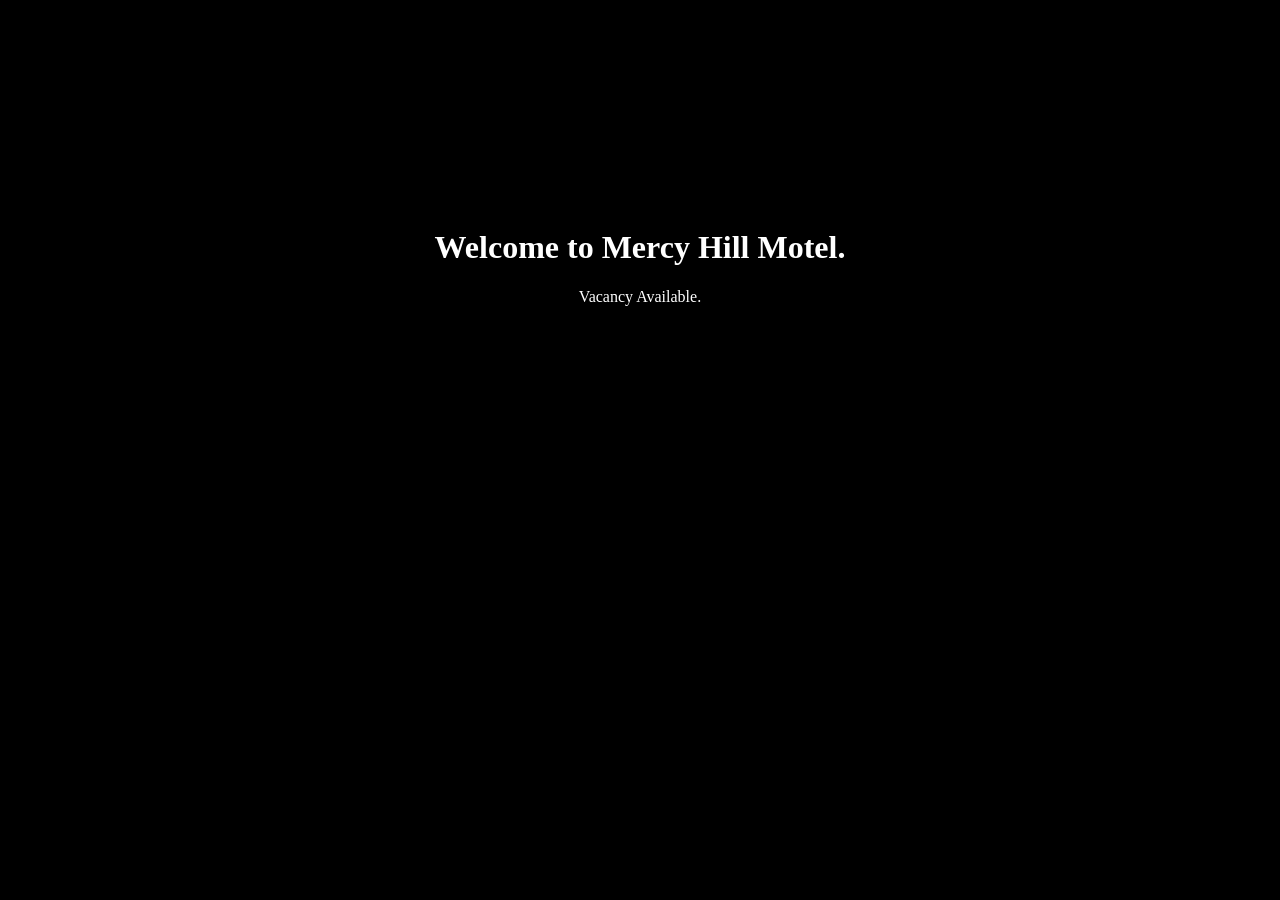
==== index.html @ ccec3cfb "Add files via upload" ====
<!DOCTYPE html>
<html>
<head>
    <title>Mercy Hill Motel</title>
</head>

<body style="background:black;color:white;text-align:center;padding-top:200px;font-family:serif;">
    <h1>Welcome to Mercy Hill Motel.</h1>
    <p>Vacancy Available.</p>
</body>
</html>
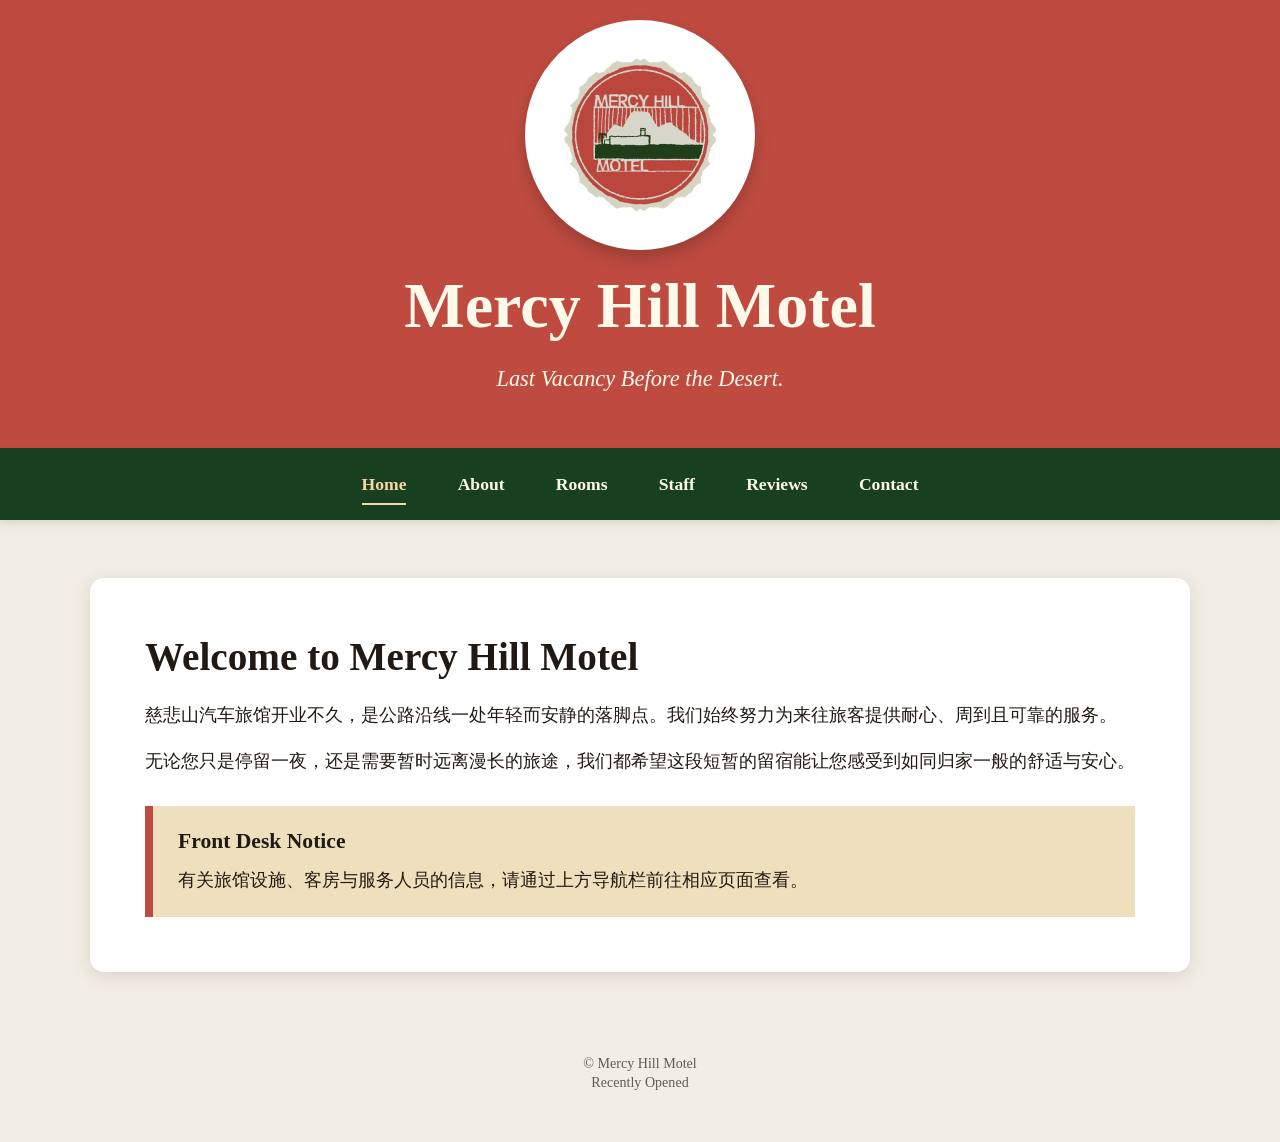
==== commit f70859d7: "Add files via upload" ====
--- a/index.html
+++ b/index.html
@@ -1,11 +1,48 @@
-<!DOCTYPE html>
-<html>
-<head>
-    <title>Mercy Hill Motel</title>
-</head>
-
-<body style="background:black;color:white;text-align:center;padding-top:200px;font-family:serif;">
-    <h1>Welcome to Mercy Hill Motel.</h1>
-    <p>Vacancy Available.</p>
-</body>
-</html>+<!DOCTYPE html>
+<html lang="zh-CN">
+<head>
+  <meta charset="UTF-8">
+  <meta name="viewport" content="width=device-width, initial-scale=1.0">
+  <meta name="description" content="慈悲山汽车旅馆官方网站">
+  <title>Mercy Hill Motel</title>
+  <link rel="stylesheet" href="styles.css">
+</head>
+<body>
+  <header class="hero">
+    <div class="logo-shell">
+      <img src="imageslogo.jpg" alt="Mercy Hill Motel 标志">
+    </div>
+    <h1>Mercy Hill Motel</h1>
+    <p class="tagline">Last Vacancy Before the Desert.</p>
+  </header>
+
+  <nav aria-label="主要导航">
+    <a class="active" href="index.html">Home</a>
+    <a href="about.html">About</a>
+    <a href="rooms.html">Rooms</a>
+    <a href="staff.html">Staff</a>
+    <a href="reviews.html">Reviews</a>
+    <a href="contact.html">Contact</a>
+  </nav>
+
+  <main class="home-main">
+    <section class="panel">
+      <h2>Welcome to Mercy Hill Motel</h2>
+      <p>
+        慈悲山汽车旅馆开业不久，是公路沿线一处年轻而安静的落脚点。我们始终努力为来往旅客提供耐心、周到且可靠的服务。
+      </p>
+      <p>
+        无论您只是停留一夜，还是需要暂时远离漫长的旅途，我们都希望这段短暂的留宿能让您感受到如同归家一般的舒适与安心。
+      </p>
+
+      <div class="notice">
+        <h3>Front Desk Notice</h3>
+        <p>有关旅馆设施、客房与服务人员的信息，请通过上方导航栏前往相应页面查看。</p>
+      </div>
+
+    </section>
+  </main>
+
+  <footer>© Mercy Hill Motel<br>Recently Opened</footer>
+</body>
+</html>
--- a/styles.css
+++ b/styles.css
@@ -0,0 +1,394 @@
+:root {
+  --red: #bf4b40;
+  --red-dark: #a93f36;
+  --green: #183f20;
+  --cream: #f3eee5;
+  --notice: #eee0bd;
+  --ink: #211a14;
+  --muted: #625a51;
+  --white: #fff;
+  --shadow: 0 4px 17px rgba(48, 39, 29, 0.13);
+}
+
+* {
+  box-sizing: border-box;
+}
+
+html {
+  min-height: 100%;
+}
+
+body {
+  min-height: 100vh;
+  margin: 0;
+  display: flex;
+  flex-direction: column;
+  color: var(--ink);
+  background: var(--cream);
+  font-family: Georgia, "Times New Roman", "Noto Serif SC", serif;
+  font-size: 18px;
+  line-height: 1.55;
+}
+
+a {
+  color: inherit;
+}
+
+.hero {
+  min-height: 440px;
+  padding: 20px 24px 52px;
+  display: flex;
+  flex-direction: column;
+  align-items: center;
+  justify-content: center;
+  color: #fff9e9;
+  text-align: center;
+  background: var(--red);
+}
+
+.hero.compact {
+  min-height: 280px;
+  padding: 25px 20px 34px;
+}
+
+.logo-shell {
+  width: 230px;
+  height: 230px;
+  margin-bottom: 20px;
+  padding: 15px;
+  overflow: hidden;
+  border-radius: 50%;
+  background: #fff;
+  box-shadow: 0 8px 15px rgba(42, 23, 18, 0.25);
+}
+
+.compact .logo-shell {
+  width: 145px;
+  height: 145px;
+  margin-bottom: 14px;
+  padding: 9px;
+}
+
+.logo-shell img {
+  width: 100%;
+  height: 100%;
+  display: block;
+  border-radius: 50%;
+  object-fit: cover;
+}
+
+h1 {
+  margin: 0;
+  font-size: clamp(2.6rem, 6vw, 4rem);
+  line-height: 1.12;
+}
+
+.compact h1 {
+  font-size: clamp(2rem, 5vw, 3rem);
+}
+
+.tagline {
+  margin: 20px 0 0;
+  font-size: clamp(1.05rem, 2.4vw, 1.4rem);
+  font-style: italic;
+}
+
+.page-label {
+  margin: 8px 0 0;
+  color: #f4e5ce;
+  font-size: 1rem;
+  letter-spacing: 0.12em;
+  text-transform: uppercase;
+}
+
+nav {
+  min-height: 72px;
+  padding: 0 20px;
+  display: flex;
+  align-items: center;
+  justify-content: center;
+  gap: clamp(22px, 4vw, 58px);
+  background: var(--green);
+  box-shadow: 0 3px 8px rgba(0, 0, 0, 0.12);
+}
+
+nav a {
+  position: relative;
+  padding: 21px 0;
+  color: #fff9e9;
+  font-size: 1.1rem;
+  font-weight: 700;
+  text-decoration: none;
+  white-space: nowrap;
+}
+
+nav a:hover,
+nav a:focus,
+nav a.active {
+  color: #f3d9a5;
+}
+
+nav a.active::after {
+  content: "";
+  position: absolute;
+  right: 0;
+  bottom: 14px;
+  left: 0;
+  height: 2px;
+  background: #f3d9a5;
+}
+
+main {
+  width: min(1180px, calc(100% - 32px));
+  margin: 58px auto 72px;
+  flex: 1;
+}
+
+.home-main {
+  width: min(1100px, calc(100% - 32px));
+}
+
+.panel {
+  padding: clamp(30px, 5vw, 55px);
+  background: var(--white);
+  border-radius: 14px;
+  box-shadow: var(--shadow);
+}
+
+h2 {
+  margin: 0 0 22px;
+  font-size: clamp(1.75rem, 4vw, 2.45rem);
+  line-height: 1.2;
+}
+
+h3 {
+  margin: 0 0 9px;
+  font-size: 1.35rem;
+  line-height: 1.25;
+}
+
+p {
+  margin: 0 0 18px;
+}
+
+p:last-child {
+  margin-bottom: 0;
+}
+
+.notice {
+  margin-top: 30px;
+  padding: 22px 25px;
+  background: var(--notice);
+  border-left: 8px solid var(--red);
+}
+
+.notice h3 {
+  margin-bottom: 12px;
+}
+
+.three-column,
+.two-column {
+  display: grid;
+  gap: 24px;
+  margin-top: 28px;
+}
+
+.three-column {
+  grid-template-columns: repeat(3, 1fr);
+}
+
+.two-column {
+  grid-template-columns: repeat(2, 1fr);
+}
+
+.sub-card {
+  padding: 25px;
+  background: #faf7f1;
+  border: 1px solid #e3dbcf;
+  border-radius: 8px;
+}
+
+.status {
+  display: inline-block;
+  margin-bottom: 15px;
+  padding: 4px 11px;
+  color: #fff;
+  background: var(--green);
+  border-radius: 3px;
+  font-size: 0.76rem;
+  font-weight: bold;
+  letter-spacing: 0.08em;
+}
+
+.status.closed {
+  color: #3d3429;
+  background: #d9caa9;
+}
+
+.room-meta,
+.staff-role,
+.review-user {
+  display: block;
+  color: var(--muted);
+  font-size: 0.84rem;
+}
+
+.room-meta {
+  margin: -2px 0 14px;
+  font-style: italic;
+}
+
+ul {
+  margin: 14px 0 0;
+  padding-left: 22px;
+}
+
+li {
+  margin: 5px 0;
+}
+
+.room-numbers {
+  margin-top: 20px;
+  padding: 17px 20px;
+  color: #533128;
+  background: var(--notice);
+  border-left: 6px solid var(--red);
+  font-family: "Courier New", monospace;
+  font-size: 0.91rem;
+  line-height: 1.85;
+}
+
+.staff-role {
+  margin-bottom: 7px;
+  color: var(--red-dark);
+  font-weight: bold;
+  letter-spacing: 0.08em;
+  text-transform: uppercase;
+}
+
+.pending {
+  color: #83786b;
+  font-style: italic;
+}
+
+.review {
+  position: relative;
+  padding-bottom: 48px;
+}
+
+.review::after {
+  content: "★★★★★";
+  position: absolute;
+  bottom: 20px;
+  left: 25px;
+  color: var(--red);
+  letter-spacing: 0.08em;
+}
+
+.review-user {
+  margin-top: 18px;
+  font-family: Arial, sans-serif;
+  font-size: 0.68rem;
+  letter-spacing: 0.07em;
+}
+
+.contact-grid {
+  display: grid;
+  grid-template-columns: repeat(2, 1fr);
+  gap: 30px;
+}
+
+.contact-label {
+  display: block;
+  margin-bottom: 6px;
+  color: var(--red-dark);
+  font-size: 0.78rem;
+  font-weight: bold;
+  letter-spacing: 0.08em;
+  text-transform: uppercase;
+}
+
+.contact-value {
+  overflow-wrap: anywhere;
+  font-size: 1.08rem;
+}
+
+.back-home {
+  display: inline-block;
+  margin-top: 28px;
+  color: var(--red-dark);
+  font-weight: bold;
+}
+
+footer {
+  padding: 10px 20px 50px;
+  color: #5f5b57;
+  text-align: center;
+  font-size: 0.88rem;
+  line-height: 1.35;
+}
+
+@media (max-width: 820px) {
+  .three-column,
+  .two-column {
+    grid-template-columns: 1fr;
+  }
+
+  nav {
+    justify-content: flex-start;
+    overflow-x: auto;
+  }
+}
+
+@media (max-width: 560px) {
+  body {
+    font-size: 16px;
+  }
+
+  .hero {
+    min-height: 390px;
+  }
+
+  .hero.compact {
+    min-height: 240px;
+  }
+
+  .logo-shell {
+    width: 185px;
+    height: 185px;
+    padding: 12px;
+  }
+
+  .compact .logo-shell {
+    width: 120px;
+    height: 120px;
+  }
+
+  nav {
+    min-height: 60px;
+    gap: 27px;
+  }
+
+  nav a {
+    padding: 17px 0;
+    font-size: 1rem;
+  }
+
+  nav a.active::after {
+    bottom: 10px;
+  }
+
+  main,
+  .home-main {
+    width: min(100% - 20px, 1180px);
+    margin-top: 34px;
+  }
+
+  .panel {
+    padding: 26px 22px;
+  }
+
+  .contact-grid {
+    grid-template-columns: 1fr;
+  }
+}
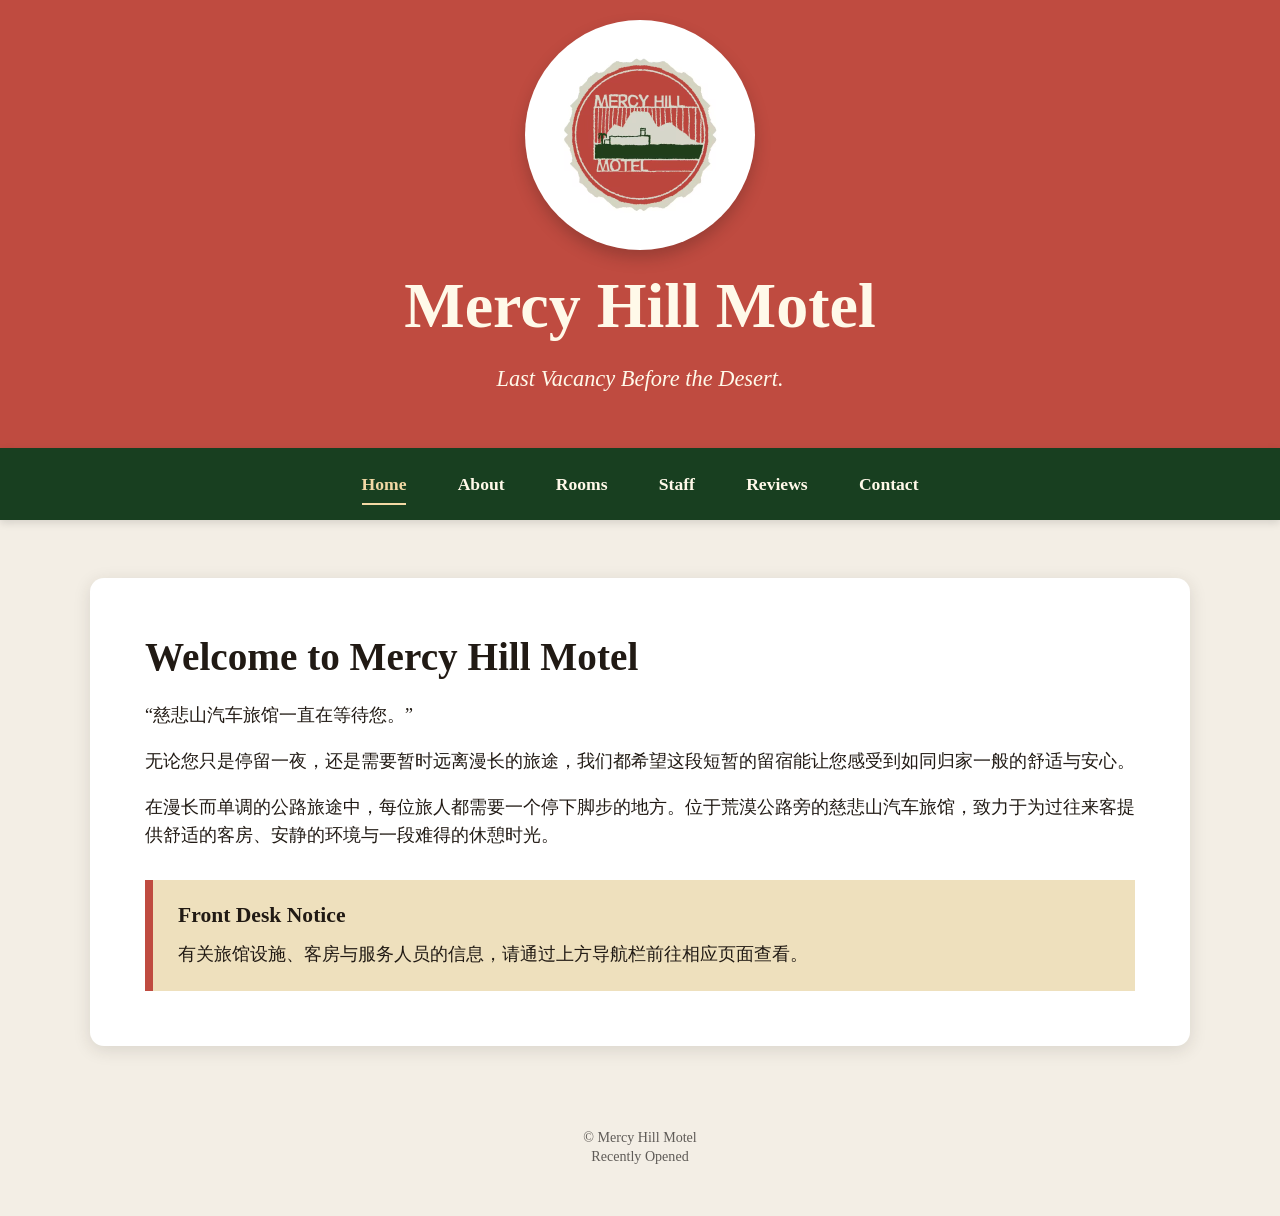
==== commit 82532bfc: "Update index.html" ====
--- a/index.html
+++ b/index.html
@@ -29,12 +29,15 @@
     <section class="panel">
       <h2>Welcome to Mercy Hill Motel</h2>
       <p>
-        慈悲山汽车旅馆开业不久，是公路沿线一处年轻而安静的落脚点。我们始终努力为来往旅客提供耐心、周到且可靠的服务。
+        “慈悲山汽车旅馆一直在等待您。”
       </p>
       <p>
         无论您只是停留一夜，还是需要暂时远离漫长的旅途，我们都希望这段短暂的留宿能让您感受到如同归家一般的舒适与安心。
       </p>
-
+      <p>
+        在漫长而单调的公路旅途中，每位旅人都需要一个停下脚步的地方。位于荒漠公路旁的慈悲山汽车旅馆，致力于为过往来客提供舒适的客房、安静的环境与一段难得的休憩时光。
+      </p>
+      
       <div class="notice">
         <h3>Front Desk Notice</h3>
         <p>有关旅馆设施、客房与服务人员的信息，请通过上方导航栏前往相应页面查看。</p>
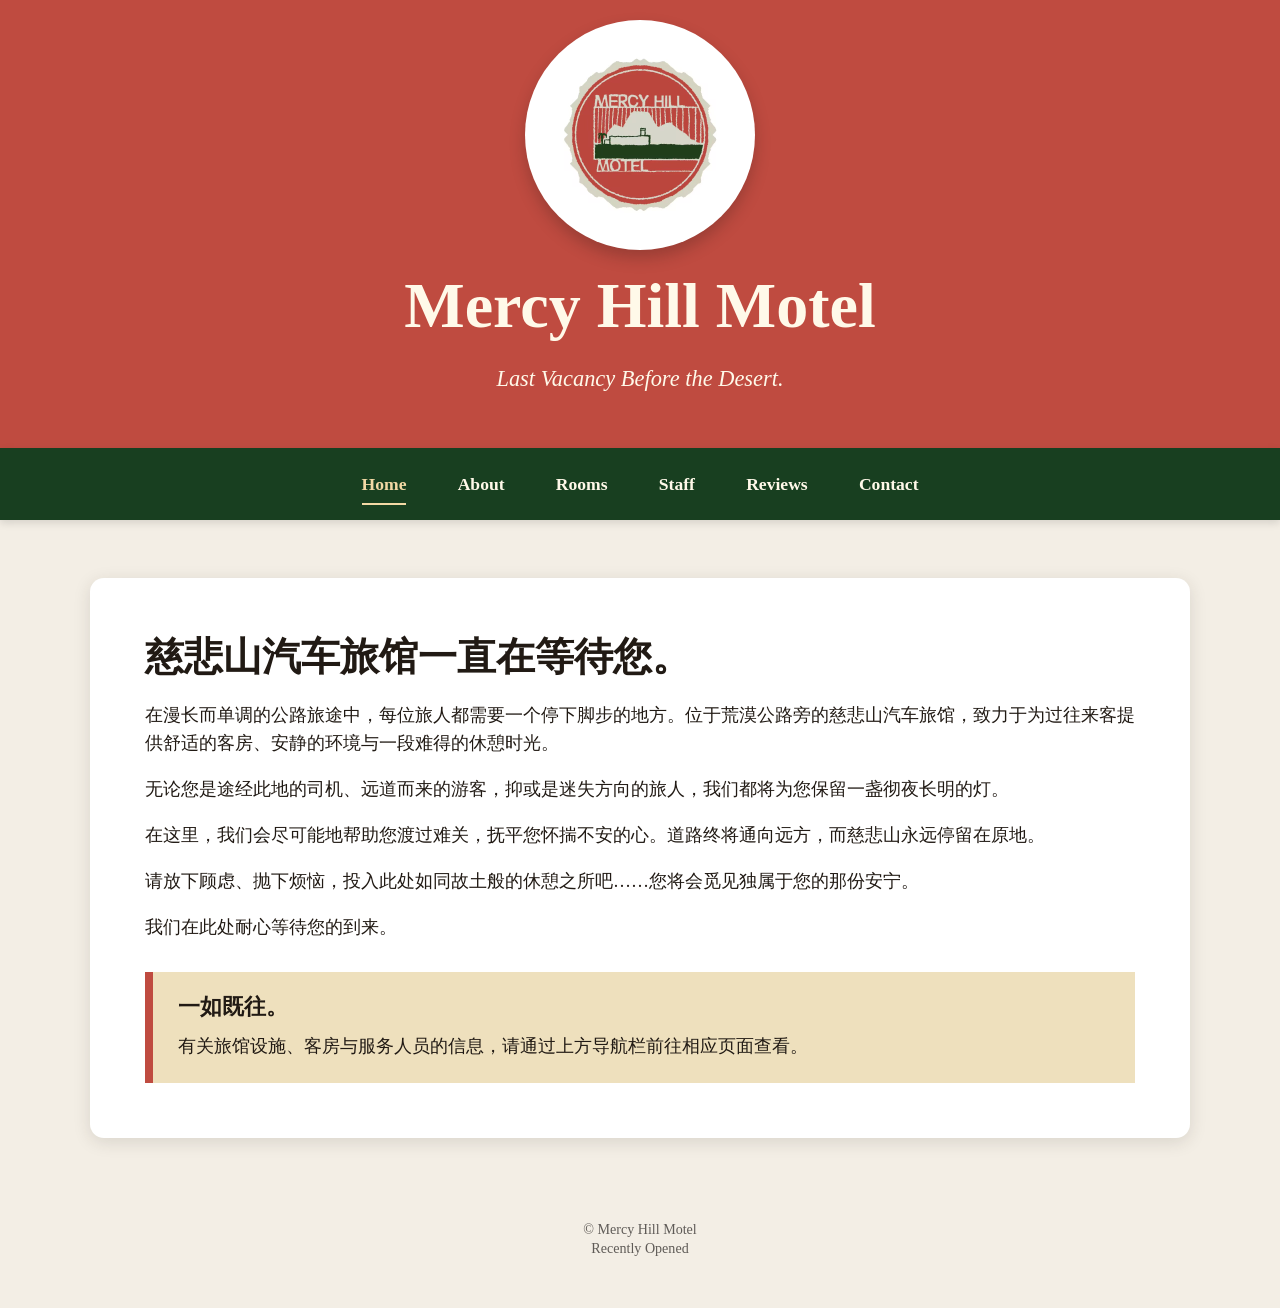
==== commit 492acaea: "Add files via upload" ====
--- a/index.html
+++ b/index.html
@@ -27,19 +27,25 @@
 
   <main class="home-main">
     <section class="panel">
-      <h2>Welcome to Mercy Hill Motel</h2>
-      <p>
-        “慈悲山汽车旅馆一直在等待您。”
-      </p>
-      <p>
-        无论您只是停留一夜，还是需要暂时远离漫长的旅途，我们都希望这段短暂的留宿能让您感受到如同归家一般的舒适与安心。
-      </p>
+      <h2>慈悲山汽车旅馆一直在等待您。</h2>
       <p>
         在漫长而单调的公路旅途中，每位旅人都需要一个停下脚步的地方。位于荒漠公路旁的慈悲山汽车旅馆，致力于为过往来客提供舒适的客房、安静的环境与一段难得的休憩时光。
       </p>
-      
+      <p>
+        无论您是途经此地的司机、远道而来的游客，抑或是迷失方向的旅人，我们都将为您保留一盏彻夜长明的灯。
+      </p>
+      <p>
+        在这里，我们会尽可能地帮助您渡过难关，抚平您怀揣不安的心。道路终将通向远方，而慈悲山永远停留在原地。
+      </p>
+      <p>
+        请放下顾虑、抛下烦恼，投入此处如同故土般的休憩之所吧……您将会觅见独属于您的那份安宁。
+      </p>
+      <p>
+        我们在此处耐心等待您的到来。
+      </p>
+
       <div class="notice">
-        <h3>Front Desk Notice</h3>
+        <h3>一如既往。</h3>
         <p>有关旅馆设施、客房与服务人员的信息，请通过上方导航栏前往相应页面查看。</p>
       </div>
 
